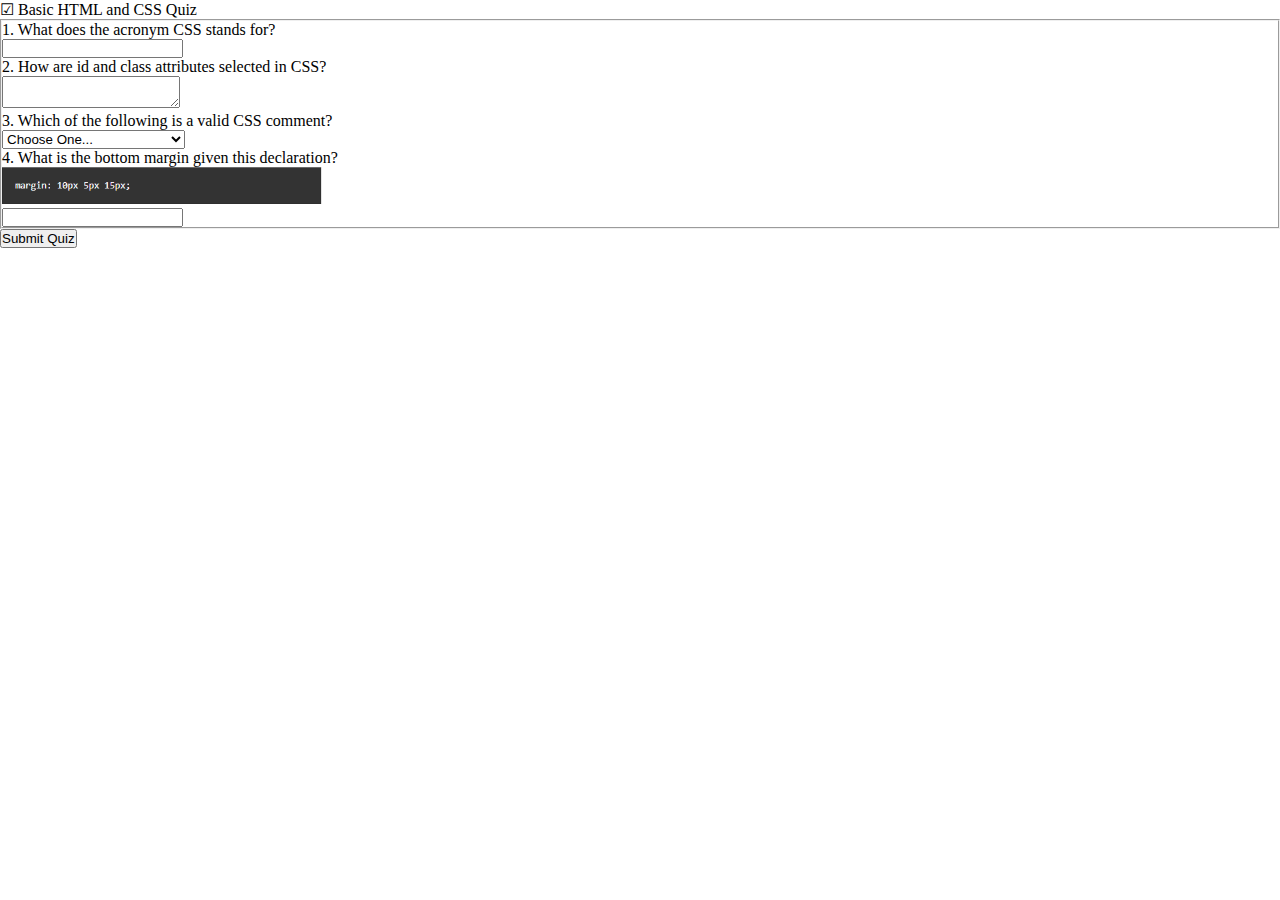
==== quiz.html @ cc8d29f9 "added a new file" ====
<!DOCTYPE html>
<html lang="en-US">
    <head>
        <meta charset="utf-8">
        <meta name="viewport" content="width=device-width initial-scale=1">
        <title>WDD 130 | HTML and CSS Quiz - Basic HTML and CSS Quiz</title>
        <link href="styles/quiz.css" rel="stylesheet">
    </head>
    <body>
        <header>
            ☑ Basic HTML and CSS Quiz
        </header>
        <main>
            <form>
                <fieldset>
                    <label for="q1">1. What does the acronym CSS stands for?</label><br>
                    <input type="text" id="q1" name="q1"><br>
                    <label for="q2">2. How are id and class attributes selected in CSS?</label><br>
                    <textarea id="q2" attribute="q2" ></textarea><br>
                    <label for="q3">3. Which of the following is a valid CSS comment?</label><br>
                    <select id="q3" name="q3">
                        <option value="" selected disabled>Choose One...</option>
                        <option value="comment 1">/* box-sizing: border-box; */</option>
                        <option value="comment 2">!* box-sizing: border-box; */</option>
                        <option value="comment 3">!* box-sizing: border-box; *!</option>
                    </select><br>
                    <label for="q4">4. What is the bottom margin given this declaration?</label><br>
                    <img src="images/html-quiz.png" alt="margin declaration"><br>
                    <input type="number" id="q4" name="q4">
                </fieldset>
                <button type="submit" >Submit Quiz</button>
            </form>
        </main>
    </body>
</html>
---- styles/quiz.css ----
@import url("https://fonts.googleapis.com/css2?family=Merriweather&family=Roboto&display=swap");

*{
    margin: 0;
    padding: 0;
    box-sizing: border-box;
}
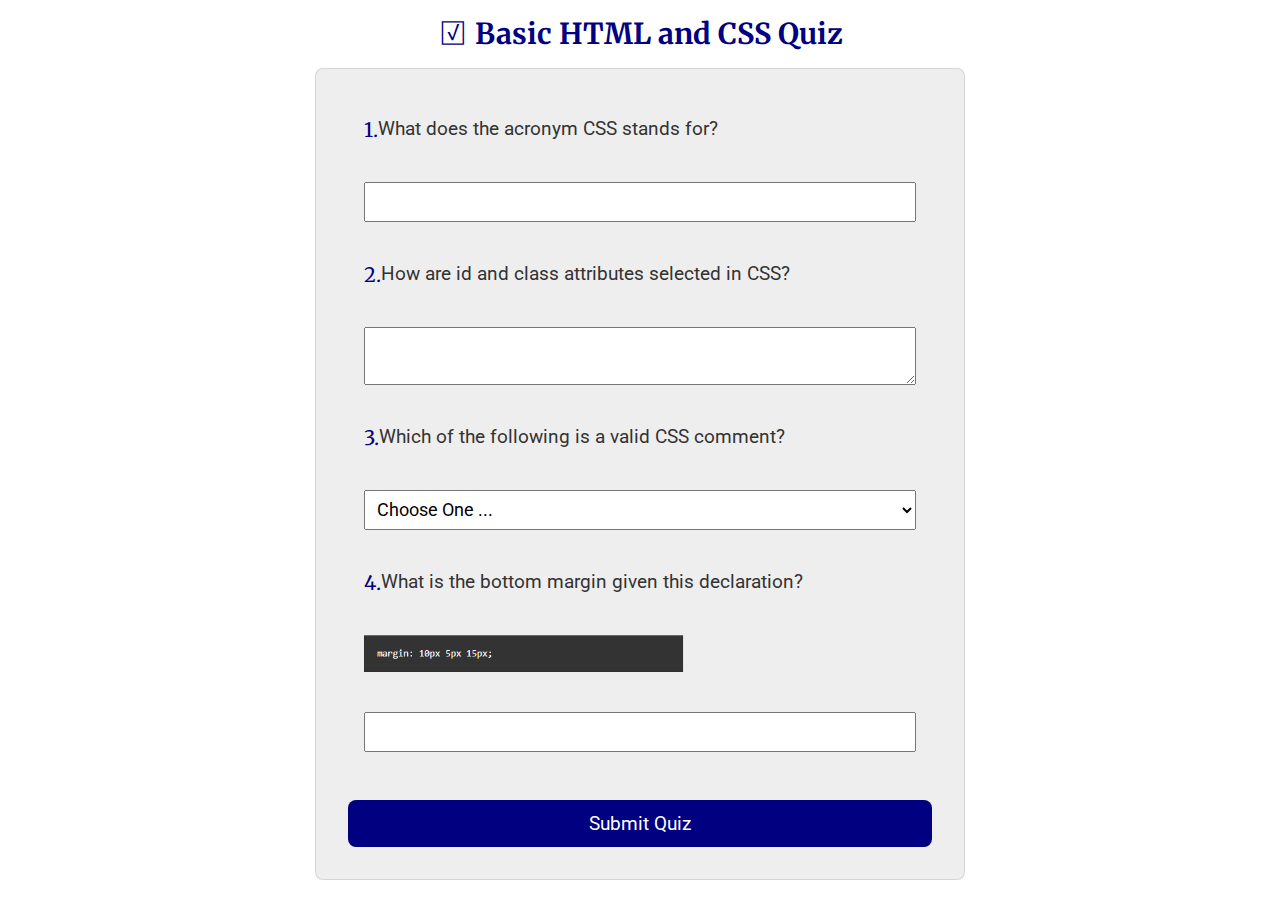
==== commit 852985a5: "added file" ====
--- a/quiz.html
+++ b/quiz.html
@@ -4,28 +4,30 @@
         <meta charset="utf-8">
         <meta name="viewport" content="width=device-width initial-scale=1">
         <title>WDD 130 | HTML and CSS Quiz - Basic HTML and CSS Quiz</title>
+        <meta name="decription" content="A quiz form">
+        <meta name="author" content="Hassan Daniel">
         <link href="styles/quiz.css" rel="stylesheet">
     </head>
     <body>
         <header>
-            ☑ Basic HTML and CSS Quiz
+            <h1>☑ Basic HTML and CSS Quiz</h1>
         </header>
         <main>
             <form>
                 <fieldset>
-                    <label for="q1">1. What does the acronym CSS stands for?</label><br>
+                    <label for="q1"><span>1.</span> What does the acronym CSS stands for?</label><br>
                     <input type="text" id="q1" name="q1"><br>
-                    <label for="q2">2. How are id and class attributes selected in CSS?</label><br>
-                    <textarea id="q2" attribute="q2" ></textarea><br>
-                    <label for="q3">3. Which of the following is a valid CSS comment?</label><br>
+                    <label for="q2"><span>2.</span> How are id and class attributes selected in CSS?</label><br>
+                    <textarea id="q2" name="q2"></textarea><br>
+                    <label for="q3"><span>3.</span> Which of the following is a valid CSS comment?</label><br>
                     <select id="q3" name="q3">
-                        <option value="" selected disabled>Choose One...</option>
+                        <option value="" selected disabled>Choose One ...</option>
                         <option value="comment 1">/* box-sizing: border-box; */</option>
                         <option value="comment 2">!* box-sizing: border-box; */</option>
                         <option value="comment 3">!* box-sizing: border-box; *!</option>
                     </select><br>
-                    <label for="q4">4. What is the bottom margin given this declaration?</label><br>
-                    <img src="images/html-quiz.png" alt="margin declaration"><br>
+                    <label for="q4"><span>4.</span> What is the bottom margin given this declaration?</label><br>
+                    <div><img src="images/html-quiz.png" alt="margin declaration"></div><br>
                     <input type="number" id="q4" name="q4">
                 </fieldset>
                 <button type="submit" >Submit Quiz</button>
--- a/styles/quiz.css
+++ b/styles/quiz.css
@@ -4,4 +4,81 @@
     margin: 0;
     padding: 0;
     box-sizing: border-box;
-}+}
+
+body{
+    font-family: Merriweather, Georgia, serif;
+    font-size: 1.2em;
+    color: #333;
+    background: #fff;
+}
+
+header{
+    margin: 0 auto;
+    width: 650px;
+    padding: 1rem;
+}
+h1{
+    margin: auto;
+    font-size: 1.5em;
+    color: navy;
+    text-align: center;
+}
+
+form{
+    width: 650px;
+    margin: 0 auto;
+    padding: 1rem;
+    border: 1px solid rgba(0, 0, 0, 0.1);
+    border-radius: 0.5rem;
+    background-color: #eee;
+    display: grid;
+}
+
+fieldset{
+    display: grid;
+    grid-gap: .5rem;
+    margin: 1rem;
+    border: 0 solid rgba(0, 0, 0, 0.2); 
+    padding: 1rem;
+}
+
+label, input, button, select, textarea{
+    font-family: Roboto, Arial, sans-serif;
+}
+
+label{
+    display: flex;
+    padding-right: 1rem;
+}
+
+input, select, textarea{
+    padding: 0.5rem;
+    font-size: 1.1rem;
+}
+
+button{
+    margin: 1rem;
+    background-color: navy;
+    color: #fff;
+    border: none;
+    border-radius: .5rem;
+    padding: .75rem;
+    font-size: 1.2rem;
+}
+
+button:hover{
+    background-color: darkgreen;
+}
+
+fieldset img{
+    display: flex;
+    align-items: center;
+    justify-content: center;
+}
+
+span{
+    font-family: Merriweather, Georgia, serif;
+    color: navy;
+    font-size: 20px;
+}
